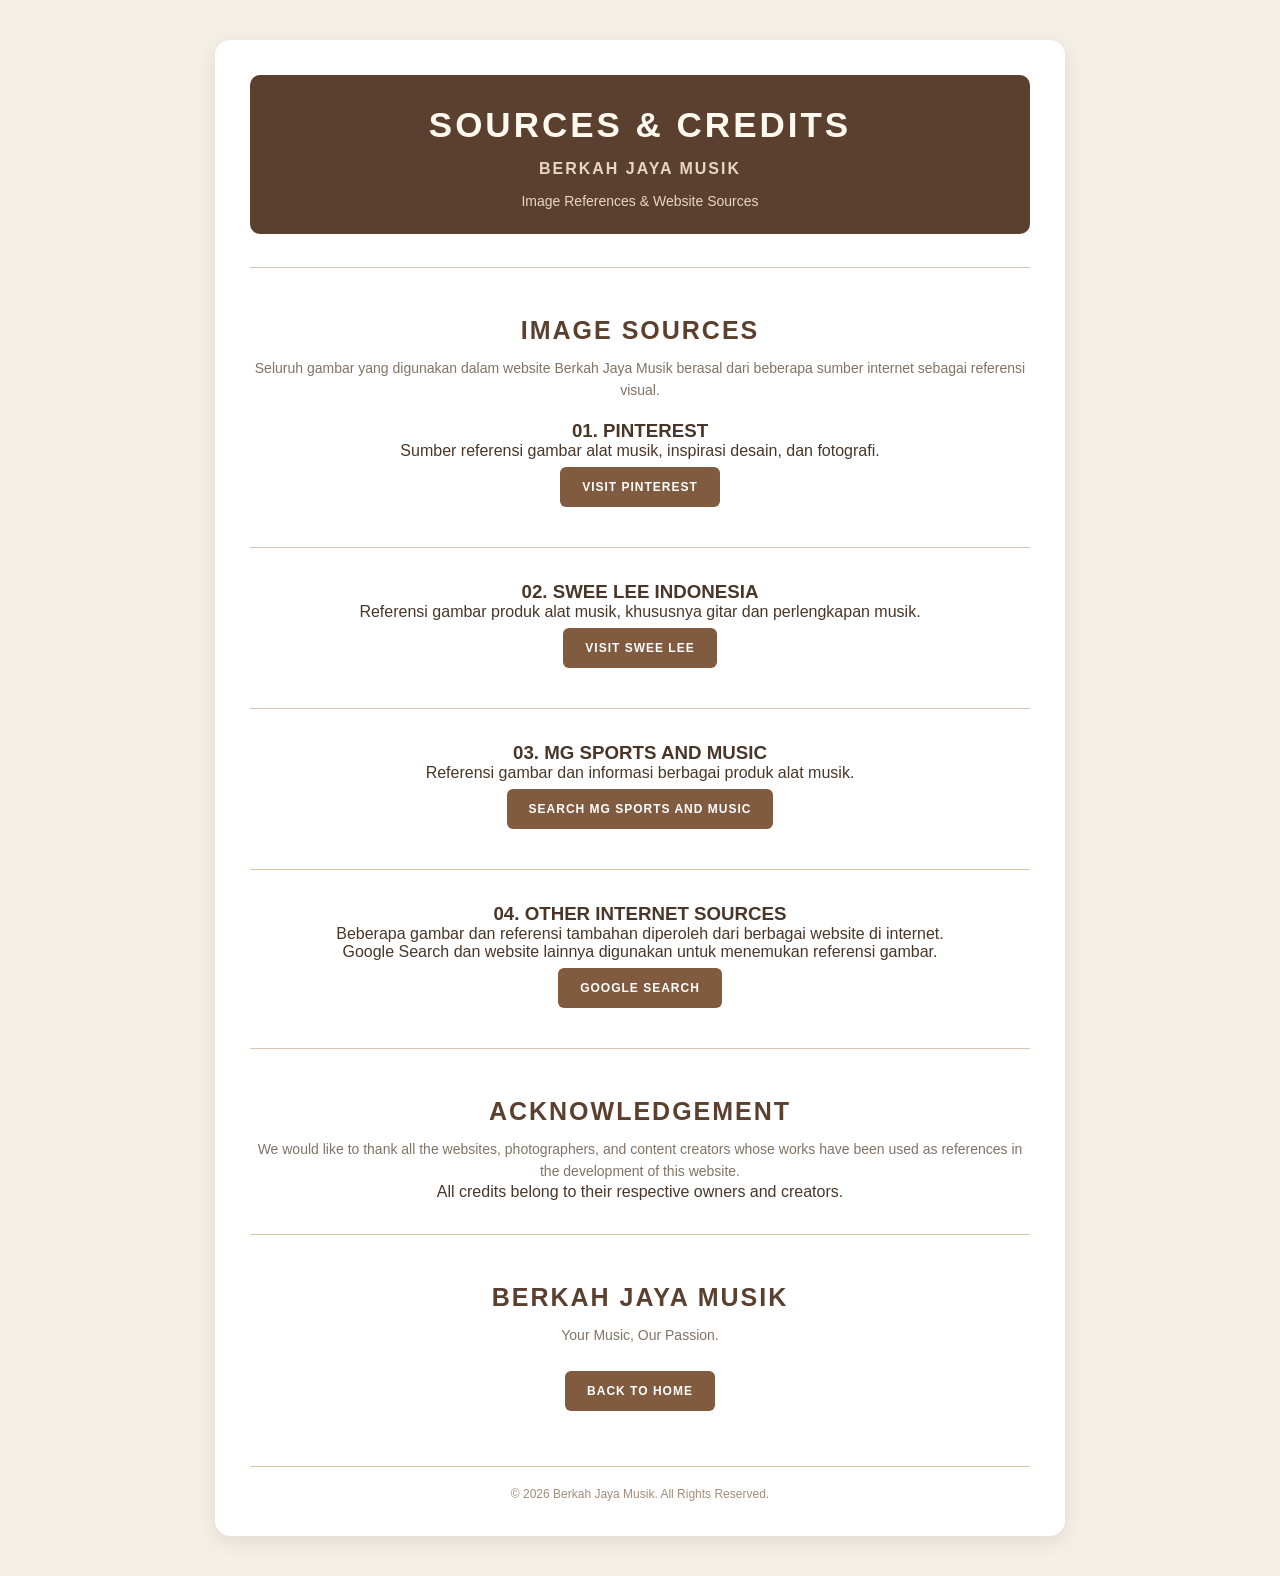
==== sumber.html @ f2dbce44 "Add files via upload" ====
<html>
<head>
    <title>Sources & Credits - Berkah Jaya Musik</title>
    <link rel="stylesheet" href="recomend.css">
</head>

<body align="center">

    <div class="kontak">

        <h1>SOURCES & CREDITS</h1>
        <p>BERKAH JAYA MUSIK</p>
        <p>Image References & Website Sources</p>

        <br>
        <hr>
        <br>

        <h2>IMAGE SOURCES</h2>

        <p>
            Seluruh gambar yang digunakan dalam website
            Berkah Jaya Musik berasal dari beberapa sumber
            internet sebagai referensi visual.
        </p>

        <br>

        <h3>01. PINTEREST</h3>
        <p>
            Sumber referensi gambar alat musik,
            inspirasi desain, dan fotografi.
        </p>
        <a href="https://www.pinterest.com/"
           target="_blank">
            <button>VISIT PINTEREST</button>
        </a>

        <br><br>
        <hr>
        <br>

        <h3>02. SWEE LEE INDONESIA</h3>
        <p>
            Referensi gambar produk alat musik,
            khususnya gitar dan perlengkapan musik.
        </p>
        <a href="https://www.sweelee.co.id/"
           target="_blank">
            <button>VISIT SWEE LEE</button>
        </a>

        <br><br>
        <hr>
        <br>

        <h3>03. MG SPORTS AND MUSIC</h3>
        <p>
            Referensi gambar dan informasi
            berbagai produk alat musik.
        </p>

        <a href="https://www.google.com/search?q=MG+Sports+and+Music"
           target="_blank">
            <button>SEARCH MG SPORTS AND MUSIC</button>
        </a>

        <br><br>
        <hr>
        <br>

        <h3>04. OTHER INTERNET SOURCES</h3>
        <p>
            Beberapa gambar dan referensi tambahan
            diperoleh dari berbagai website di internet.
        </p>

        <p>
            Google Search dan website lainnya
            digunakan untuk menemukan referensi gambar.
        </p>

        <a href="https://www.google.com/"
           target="_blank">
            <button>GOOGLE SEARCH</button>
        </a>

        <br><br>
        <hr>
        <br>

        <h2>ACKNOWLEDGEMENT</h2>

        <p>
            We would like to thank all the websites,
            photographers, and content creators
            whose works have been used as references
            in the development of this website.
        </p>

        <p>
            All credits belong to their respective
            owners and creators.
        </p>

        <br>
        <hr>
        <br>

        <h2>BERKAH JAYA MUSIK</h2>
        <p>Your Music, Our Passion.</p>

        <br>

        <a href="index.html">
            <button>BACK TO HOME</button>
        </a>

        <br><br>
        <hr>

        <p>© 2026 Berkah Jaya Musik. All Rights Reserved.</p>

    </div>

</body>
</html>
---- recomend.css ----
/* GENERAL */
* {
    margin: 0;
    padding: 0;
    box-sizing: border-box;
}

body {
    background-color: #F5F0E6;
    color: #493629;
    font-family: Arial, Helvetica, sans-serif;
    padding: 40px 20px;
}

/* MAIN CONTAINER */
.kontak {
    max-width: 850px;
    margin: auto;
    background-color: #FFFFFF;
    padding: 35px;
    border-radius: 15px;
    box-shadow: 0 5px 20px rgba(75, 50, 30, 0.12);
}

/* HEADER */
.kontak h1 {
    background-color: #5B4030;
    color: #FFF9EF;
    padding: 30px 15px 10px;
    border-radius: 10px 10px 0 0;
    font-size: 35px;
    letter-spacing: 3px;
}

.kontak > p:nth-child(2) {
    background-color: #5B4030;
    color: #E8D7BD;
    padding: 5px 15px;
    font-weight: bold;
    letter-spacing: 2px;
}

.kontak > p:nth-child(3) {
    background-color: #5B4030;
    color: #E8D7BD;
    padding: 10px 15px 25px;
    font-size: 14px;
    border-radius: 0 0 10px 10px;
}

/* DIVIDER */
hr {
    border: none;
    border-top: 1px solid #D8C4A9;
    margin: 15px 0;
}

/* CONTACT INFORMATION */
.info {
    margin-top: 20px;
}

.info h3 {
    color: #805B40;
    font-size: 19px;
    margin-bottom: 12px;
    letter-spacing: 1px;
}

.info p {
    color: #6F6256;
    font-size: 15px;
    line-height: 1.8;
}

/* NEED HELP */
.kontak h2 {
    color: #5B4030;
    font-size: 25px;
    letter-spacing: 2px;
    margin-top: 15px;
    margin-bottom: 12px;
}

.kontak h2 + p {
    color: #817366;
    font-size: 14px;
    line-height: 1.6;
}

/* BUTTONS */
button {
    background-color: #805B40;
    color: #FFFFFF;
    border: none;
    padding: 13px 22px;
    margin: 7px;
    border-radius: 6px;
    font-size: 12px;
    font-weight: bold;
    letter-spacing: 1px;
    cursor: pointer;
    transition: 0.3s;
}

button:hover {
    background-color: #493629;
    transform: translateY(-3px);
    box-shadow: 0 4px 10px rgba(75, 50, 30, 0.2);
}

/* FOOTER */
.kontak hr:last-of-type {
    margin-top: 30px;
}

.kontak > p:last-child {
    color: #A18D79;
    font-size: 12px;
    margin-top: 20px;
}

/* RESPONSIVE */
@media (max-width: 600px) {
    body {
        padding: 15px;
    }

    .kontak {
        padding: 20px;
    }

    .kontak h1 {
        font-size: 27px;
    }

    button {
        width: 100%;
        margin: 5px 0;
    }
}
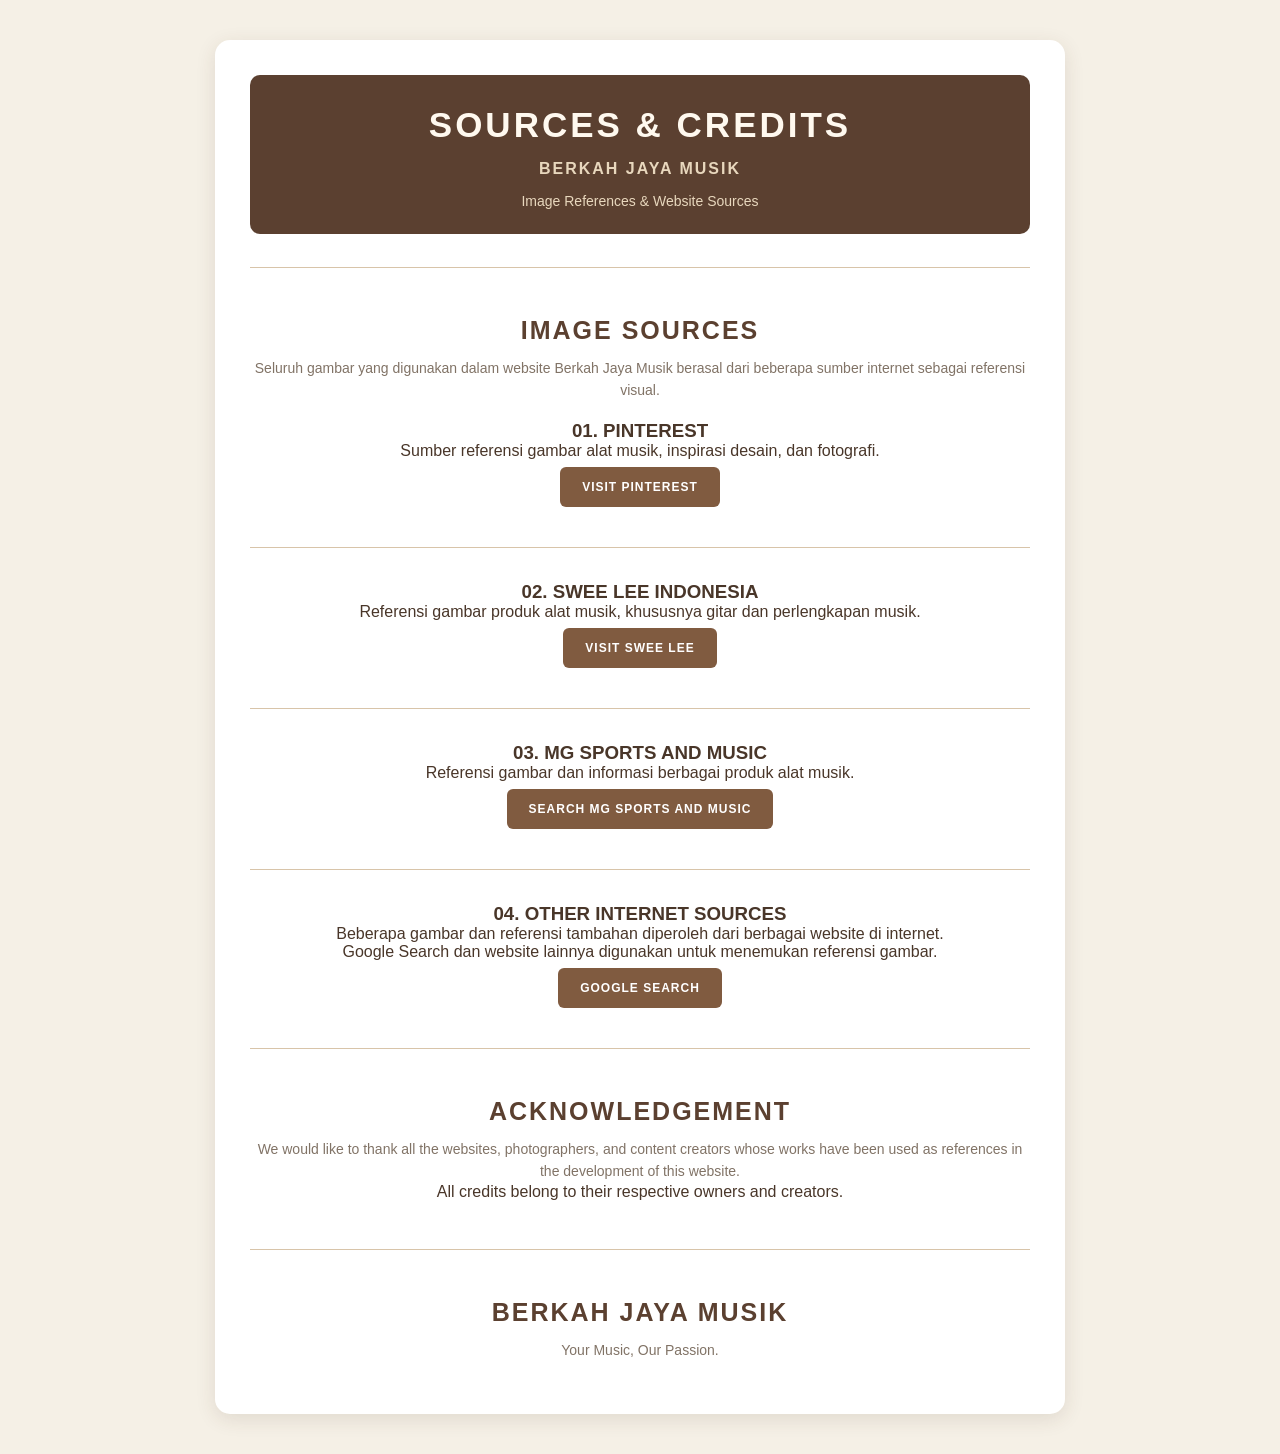
==== commit ea97c39e: "Update sumber.html" ====
--- a/sumber.html
+++ b/sumber.html
@@ -113,7 +113,7 @@
 
         <br>
 
-        <a href="index.html">
+        <a href="index.html" target="konten>
             <button>BACK TO HOME</button>
         </a>
 
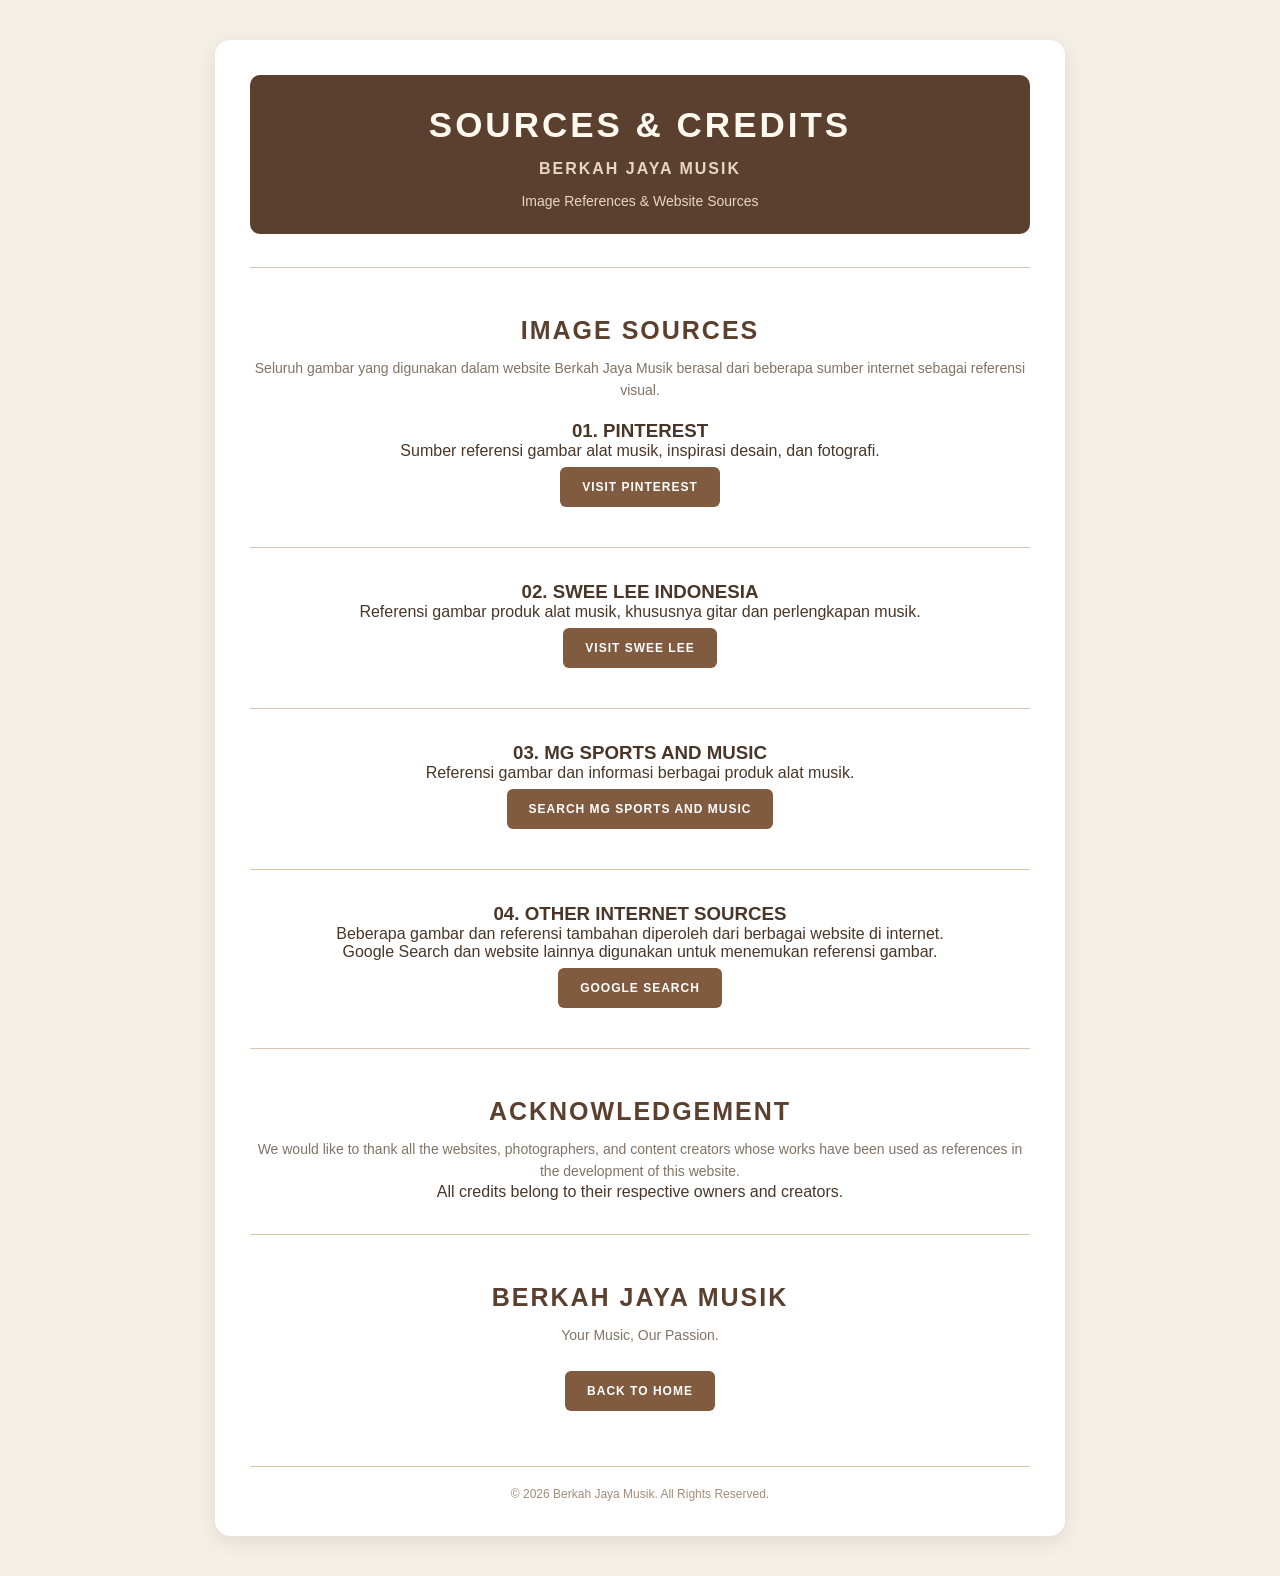
==== commit d71f9a9d: "Update sumber.html" ====
--- a/sumber.html
+++ b/sumber.html
@@ -113,7 +113,7 @@
 
         <br>
 
-        <a href="index.html" target="konten>
+        <a href="index.html" target="konten">
             <button>BACK TO HOME</button>
         </a>
 
